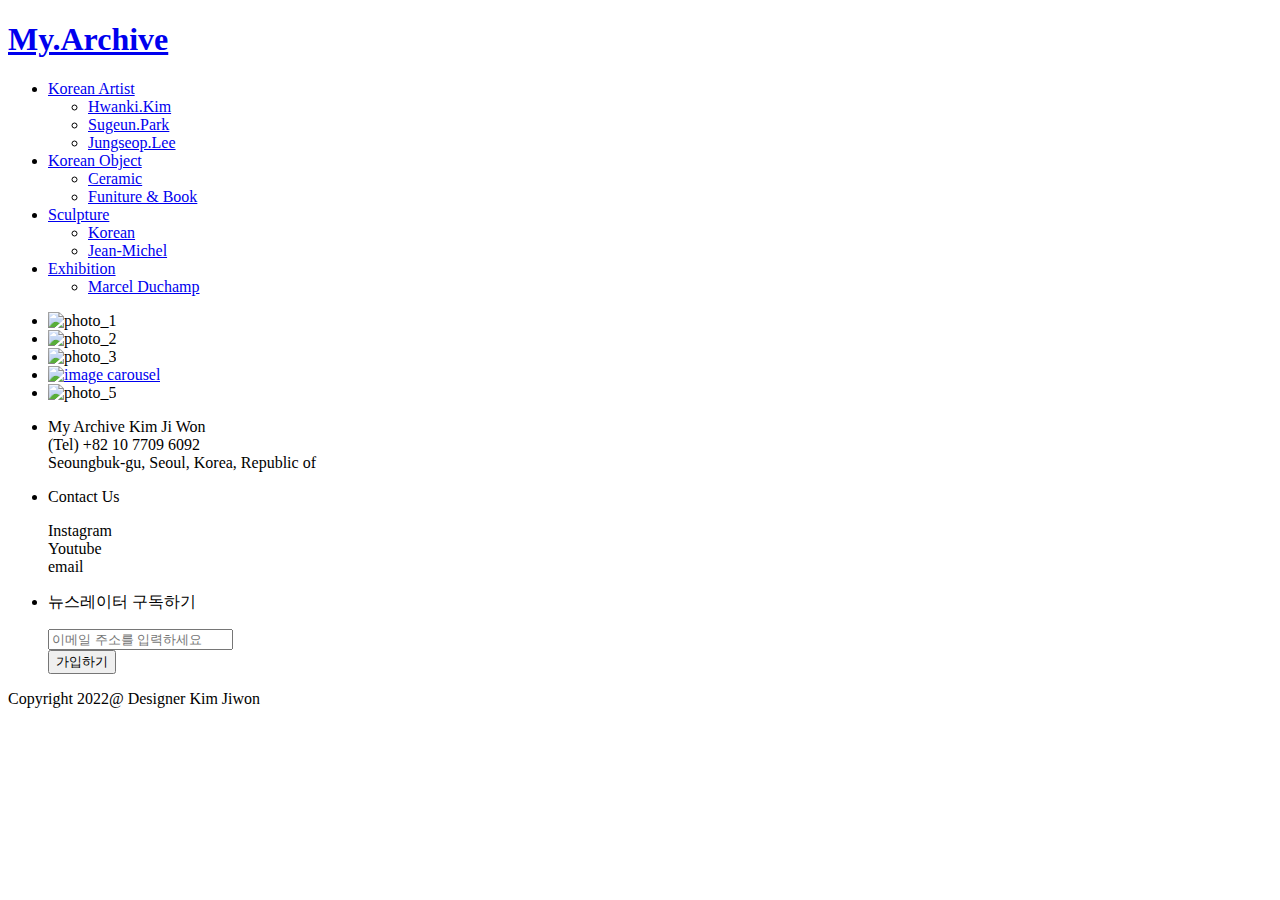
==== index.html @ ae2a8cab "Add files via upload" ====
<!DOCTYPE html>
<html lang="ko">
<head>
    <meta charset="UTF-8">
    <meta http-equiv="X-UA-Compatible" content="IE=edge">
    <meta name="viewport" content="width=device-width, initial-scale=1.0">    
    <link rel="stylesheet" href="css/index.css">
    <link rel="stylesheet" href="css/menubar.css">     
       
    
    <script src="https://ajax.googleapis.com/ajax/libs/jquery/3.1.1/jquery.min.js"></script>
    

    
    <title>MyArchive</title>

	<!-- Start WOWSlider.com HEAD section --> <!-- add to the <head> of your page -->
    <head>
	<link rel="stylesheet" type="text/css" href="engine0/style.css" />	
	<link rel="stylesheet" type="text/css" href="engine0/style.css" />
	</head>
<body>
   <div id="wrap">

    <!-- 메뉴공간 -->
    <header>
        <h1><a href="index.html">My.Archive</a></h1>
    
    <ul id="gnb">
        <!-- ul#gnb>(li>a{meun$})*4 -->
        <li><a href="korea01.html">Korean Artist</a>
            <div class="snb">
                <ul>
                    <li><a href="korea01.html">Hwanki.Kim</a></li>
                    <li><a href="korea02.html">Sugeun.Park</a></li>
                    <li><a href="#">Jungseop.Lee</a></li>
                    
                    
                </ul>
            </div>
        </li>
        <li><a href="object01.html">Korean Object</a>
            <div class="snb">
                <ul>
                    <li><a href="object02.html">Ceramic</a></li>
                    <li><a href="object03.html">Funiture & Book</a></li>
                    
                    
                </ul>
            </div>
        </li>
        <li><a href="sculpture01.html">Sculpture</a>
            <div class="snb">
                <ul>
                    <li><a href="sculpture01.html">Korean</a></li>
                    
                    <li><a href="sculpture02.html">Jean-Michel</a></li>
                    
                    
                </ul>
            </div>
        </li>
        <li><a href="#">Exhibition</a>
            <div class="snb">
                <ul>
                    
                    <li><a href="#">Marcel Duchamp</a></li>
                    
                </ul>
            </div>
        </li>
    </ul>
    <ul id="util">
        
    </ul>
    </header>

    <!-- 메인공간 -->
    
	
	<main class="slider">
	<!-- Start WOWSlider.com BODY section --> <!-- add to the <body> of your page -->
	<div id="wowslider-container0">
	<div class="ws_images"><ul>
		<li><img src="img/photo_1.jpeg" alt="photo_1" title="photo_1" id="wows0_0"/></li>
		<li><img src="img/photo_2.jpeg" alt="photo_2" title="photo_2" id="wows0_1"/></li>
		<li><img src="img/photo_3.jpeg" alt="photo_3" title="photo_3" id="wows0_2"/></li>
		<li><a href="img/photo_4.jpeg"><img src="data0/images/photo_4.jpg" alt="image carousel" title="photo_4" id="wows0_3"/></a></li>
		<li><img src="img/photo_5.jpeg" alt="photo_5" title="photo_5" id="wows0_4"/></li>
	</ul></div>
	
	<!-- <div class="ws_shadow"></div>
	</div>	 -->
	<script type="text/javascript" src="engine0/wowslider.js"></script>
	<script type="text/javascript" src="engine0/script.js"></script>
	<!-- End WOWSlider.com BODY section -->
        
    </main>
    <footer>
        <div>
            <ul id="end">
                <li>
                    <!-- 1번째 공간 -->
                    <p>
                        My Archive Kim Ji Won<br>
                        (Tel) +82 10 7709 6092<br>
                        Seoungbuk-gu, Seoul, Korea, Republic of
                    </p>
                    
                </li>
                <li>
                    <!-- 2번째 공간 -->
                    <p>Contact Us</p>
                    <p>
                        Instagram<br>
                        Youtube<br>
                        email
                    </p>
                </li>
                <li>
                    <!-- 3번째 공간 -->
                    <p>뉴스레이터 구독하기</p>
                    <input type="email" placeholder="이메일 주소를 입력하세요"><br>
                    <button>가입하기</button>
                </li>
            </ul>
        </div>
        <div class="copy"><p>Copyright 2022@ Designer Kim Jiwon</p></div>
    </footer>
   </div>
   <script>
    let gnb = document.querySelectorAll('#gnb>li');
let gnbElement = document.querySelector('#gnb');

for(i=0; i<gnb.length; i++){
    gnb[i].addEventListener('mouseover', function(){
        gnbElement.classList.add('on');
    });
}

let headerElement = document.querySelector('header');

headerElement.addEventListener('mouseout', function(e){
    if(e.target.id=='gnb'){
        gnbElement.classList.remove('on');
    }
});
   </script>
</body>
</html>
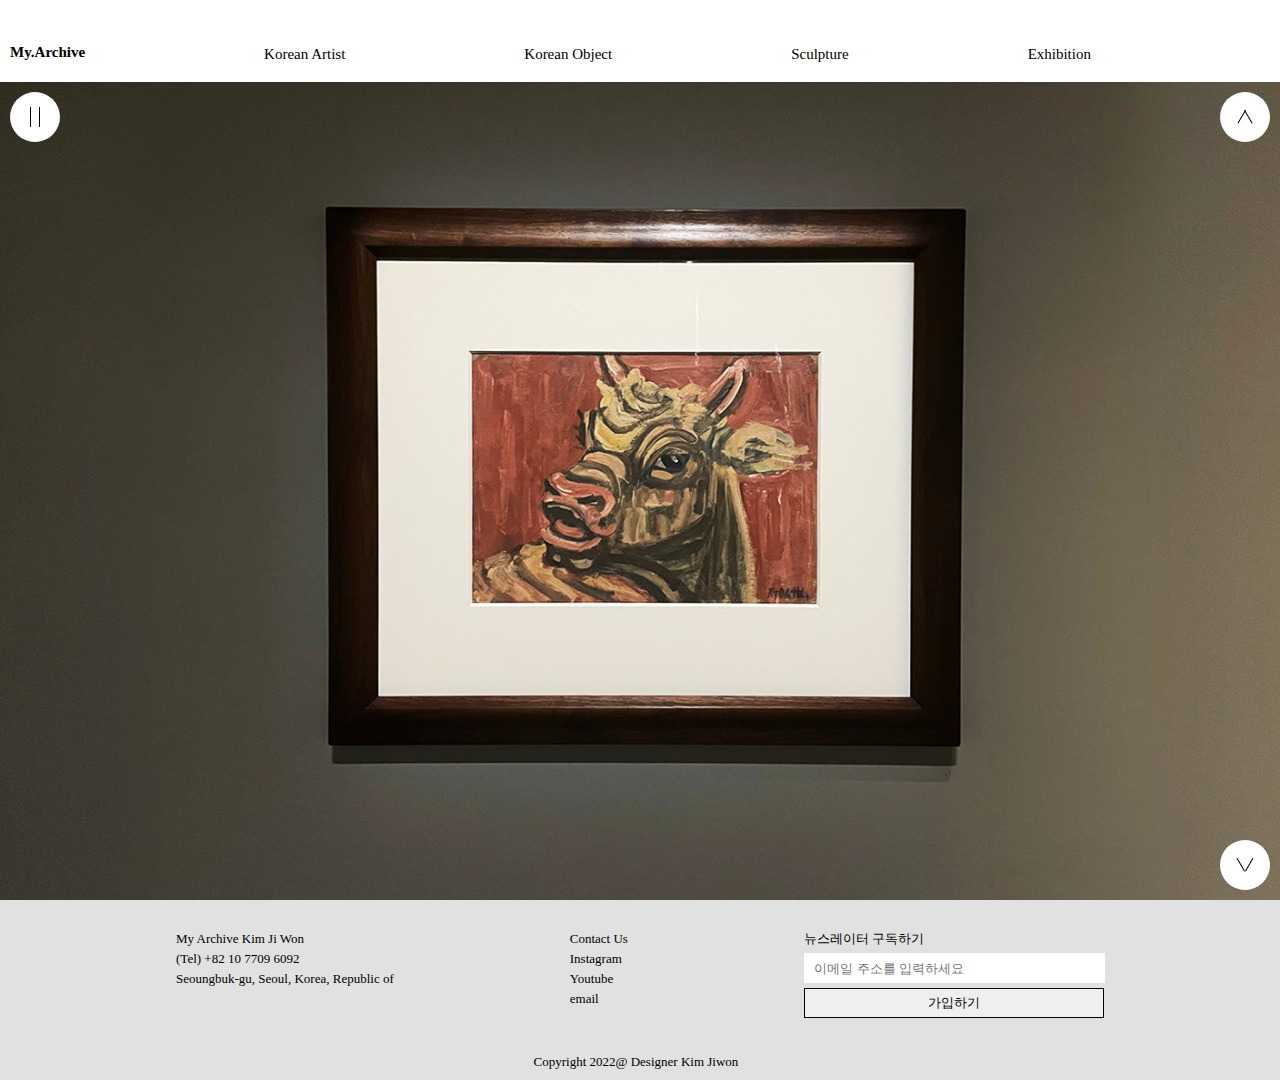
==== commit 0aa8cd2f: "Update index.html" ====
--- a/index.html
+++ b/index.html
@@ -5,7 +5,8 @@
     <meta http-equiv="X-UA-Compatible" content="IE=edge">
     <meta name="viewport" content="width=device-width, initial-scale=1.0">    
     <link rel="stylesheet" href="css/index.css">
-    <link rel="stylesheet" href="css/menubar.css">     
+    <link rel="stylesheet" href="css/menubar.css">  
+   <link rel="icon" href="img/fav.png" type="image/x-icon">
        
     
     <script src="https://ajax.googleapis.com/ajax/libs/jquery/3.1.1/jquery.min.js"></script>
@@ -147,4 +148,4 @@
 });
    </script>
 </body>
-</html>+</html>
--- a/css/index.css
+++ b/css/index.css
@@ -0,0 +1,63 @@
+main {
+    margin-top: 82px;
+}
+#wrap {
+    width: 100%;
+
+}
+footer{
+    background: #e1e1e1;
+    height: 180px;
+    clear: both;
+    position: relative;
+    color: black;
+}
+footer #end {
+    width: 100%;
+    display: flex;    
+    justify-content: space-evenly;    
+    align-items: center;   
+}
+footer li:nth-child(1){
+    
+    line-height: 20px;
+}
+
+footer li:nth-child(2){
+    
+    margin-top: 20px ;
+    line-height: 20px;
+}
+
+footer li:nth-child(3){    
+    margin-top: 30px ;
+}
+footer .copy{
+    position: absolute;
+    bottom: 0;
+    background: #e1e1e1;
+    padding: 10px;
+    width: 97.8%;
+}
+footer .copy p{
+    text-align: center;
+    color: black;
+    font-size: small;
+}
+input{
+    width: 97%;
+    height: 30px;    
+    border: none;
+    margin-top: 5px;
+    padding-left: 10px;
+}
+button{
+    width: 300px;
+    height: 30px;    
+    border: 1px solid black;    
+    margin-top: 5px;
+}
+footer li p{
+    font-size: small;
+    font-weight: 100;
+}--- a/css/menubar.css
+++ b/css/menubar.css
@@ -0,0 +1,113 @@
+* {
+    margin: 0;
+    padding: 0;
+}
+
+ul {
+    list-style: none;
+    font-size: 18px;
+    font-family: "MagdaCleanMonoWeb-BoldW03";
+    
+}
+a {
+    text-decoration: none;
+    color: black;
+    /* font-family: "MagdaCleanMonoWeb-BoldW03"; */
+    font-family: "MagdaCleanMonoWebW03-Rg";
+    
+        
+}
+header {
+    width: 100%;
+    position: fixed;
+    left: 0;
+    top: 0;
+    padding: 0 10px;    
+    background: white;
+    display: flex;
+    justify-content: space-between;    
+    box-sizing: border-box;
+    z-index: 9000;  
+}
+header h1{
+    padding: 35px 0 15px 0;
+    font-size: 25px;    
+}
+header #gnb {
+    width: 50%;
+    display: flex;
+    margin-top: 30px;
+    justify-content: space-evenly;    
+    align-items: center;    
+}
+#gnb a:hover {
+    border-bottom: 1px solid black;    
+}
+
+header > #gnb::before {    
+    content: "";
+    width: 100%;
+    position: absolute;
+    top: 85px;
+    left: 0;    
+    background: white;    
+    display: block;
+    height: 150px;
+    margin-top: -3px;    
+}
+header > #gnb::before {
+    display: none;
+}
+header > #gnb.on::before {
+    display: block;
+}
+
+header > #gnb > li .snb {
+    position: absolute;
+    top: 90px;
+    display: none; 
+}
+
+header > #gnb.on >li .snb {
+    display: block;
+}
+header > #gnb > li > .snb > ul > li+li {
+    margin-top: 10px;    
+}
+#util {
+    padding: 20px 0;
+}
+p {
+    text-align: justify;
+}
+
+
+/* 가로가 1440px 이하면 세로형으로 지정 */
+@media screen and (max-width: 1440px){
+    header #gnb {
+        width: 100%;
+        display: flex;
+        margin-top: 30px;
+        font-size: 15px;
+        justify-content: space-evenly;    
+        align-items: center;    
+    }
+    
+    header a {
+        font-size: 15px;
+    }
+    header h1{
+        padding: 35px 0 15px 0;
+        font-size: 25px;   
+    }
+    
+}
+@media screen and (max-width: 768px) {
+    header #gnb {
+        display: none;
+    }
+    header h1{
+        padding: 35px 0 15px 0;
+        font-size: 25px;    
+    }
+}--- a/engine0/style.css
+++ b/engine0/style.css
@@ -0,0 +1,580 @@
+/*
+ *	generated by WOW Slider 9.0
+ *	template Zippy
+ */
+@import url(https://fonts.googleapis.com/css?family=Khula&subset=latin,devanagari,latin-ext);
+#wowslider-container0 { 
+	display: block;
+	zoom: 1; 
+	position: relative;
+	width: 100%;
+	max-width: 100%;
+	max-height:none;
+	margin:0px auto 0px;
+	z-index:90;
+	text-align:left; /* reset align=center */
+	font-size: 10px;
+	text-shadow: none; /* fix some user styles */
+
+	/* reset box-sizing (to boostrap friendly) */
+	-webkit-box-sizing: content-box;
+	-moz-box-sizing: content-box;
+	box-sizing: content-box; 
+}
+* html #wowslider-container0{ width:1280px }
+#wowslider-container0 .ws_images ul{
+	position:relative;
+	width: 10000%; 
+	height:100%;
+	left:0;
+	list-style:none;
+	margin:0;
+	padding:0;
+	border-spacing:0;
+	overflow: visible;
+	/*table-layout:fixed;*/
+}
+#wowslider-container0 .ws_images ul li{
+	position: relative;
+	width:1%;
+	height:100%;
+	line-height:0; /*opera*/
+	overflow: hidden;
+	float:left;
+	/*font-size:0;*/
+	padding:0 0 0 0 !important;
+	margin:0 0 0 0 !important;
+}
+
+#wowslider-container0 .ws_images{
+	position: relative;
+	left:0;
+	top:0;
+	height:100%;
+	max-height:none;
+	max-width: 100%;
+	vertical-align: top;
+	border:none;
+	overflow: hidden;
+}
+#wowslider-container0 .ws_images ul a{
+	width:100%;
+	height:100%;
+	max-height:none;
+	display:block;
+	color:transparent;
+}
+#wowslider-container0 img{
+	max-width: none !important;
+}
+#wowslider-container0 .ws_images .ws_list img,
+#wowslider-container0 .ws_images > div > img{
+	width:100%;
+	border:none 0;
+	max-width: none;
+	padding:0;
+	margin:0;
+}
+#wowslider-container0 .ws_images > div > img {
+	max-height:none;
+}
+
+#wowslider-container0 .ws_images iframe {
+	position: absolute;
+	z-index: -1;
+}
+
+#wowslider-container0 .ws-title > div {
+	display: inline-block !important;
+}
+
+#wowslider-container0 a{ 
+	text-decoration: none; 
+	outline: none; 
+	border: none; 
+}
+
+#wowslider-container0  .ws_bullets { 
+	float: left;
+	position:absolute;
+	z-index:70;
+}
+#wowslider-container0  .ws_bullets div{
+	position:relative;
+	float:left;
+	font-size: 0px;
+}
+/* compatibility with Joomla styles */
+#wowslider-container0  .ws_bullets a {
+	line-height: 0;
+}
+
+#wowslider-container0  .ws_script{
+	display:none;
+}
+#wowslider-container0 sound, 
+#wowslider-container0 object{
+	position:absolute;
+}
+
+/* prevent some of users reset styles */
+#wowslider-container0 .ws_effect {
+	position: static;
+	width: 100%;
+	height: 100%;
+}
+
+#wowslider-container0 .ws_photoItem {
+	border: 2em solid #fff;
+	margin-left: -2em;
+	margin-top: -2em;
+}
+#wowslider-container0 .ws_cube_side {
+	background: #A6A5A9;
+}
+
+
+#wowslider-container0.ws_gestures {
+	cursor: -webkit-grab;
+	cursor: -moz-grab;
+	cursor: url("[data-uri]"), move;
+}
+#wowslider-container0.ws_gestures.ws_grabbing {
+	cursor: -webkit-grabbing;
+	cursor: -moz-grabbing;
+	cursor: url("[data-uri]"), move;
+}
+
+/* hide controls when video start play */
+#wowslider-container0.ws_video_playing .ws_bullets,
+#wowslider-container0.ws_video_playing .ws_fullscreen,
+#wowslider-container0.ws_video_playing .ws_next,
+#wowslider-container0.ws_video_playing .ws_prev {
+	display: none;
+}
+
+
+/* youtube/vimeo buttons */
+#wowslider-container0 .ws_video_btn {
+	position: absolute;
+	display: none;
+	cursor: pointer;
+	top: 0;
+	left: 0;
+	width: 100%;
+	height: 100%;
+	z-index: 55;
+}
+#wowslider-container0 .ws_video_btn.ws_youtube,
+#wowslider-container0 .ws_video_btn.ws_vimeo {
+	display: block;
+}
+#wowslider-container0 .ws_video_btn div {
+	position: absolute;
+	background-image: url(./playvideo.png);
+	background-size: 200%;
+	top: 50%;
+	left: 50%;
+	width: 7em;
+	height: 5em;
+	margin-left: -3.5em;
+	margin-top: -2.5em;
+}
+#wowslider-container0 .ws_video_btn.ws_youtube div {
+	background-position: 0 0;
+}
+#wowslider-container0 .ws_video_btn.ws_youtube:hover div {
+	background-position: 100% 0;
+}
+#wowslider-container0 .ws_video_btn.ws_vimeo div {
+	background-position: 0 100%;
+}
+#wowslider-container0 .ws_video_btn.ws_vimeo:hover div {
+	background-position: 100% 100%;
+}
+
+#wowslider-container0 .ws_playpause.ws_hide {
+	display: none !important;
+}
+#wowslider-container0  .ws_bullets { 
+	padding: 3px;
+  max-width: 40%;
+}
+#wowslider-container0 .ws_bullets a { 
+	position:relative;
+	display: inline-block;
+	margin: 4px 2px;
+	padding: 4px;
+	width: 0;
+	border-radius: 50%;
+	background-color: #fff;
+}
+#wowslider-container0 .ws_bullets a.ws_selbull:after,
+#wowslider-container0 .ws_bullets a.ws_overbull:after{
+	position: absolute;
+	content:'';
+	top: 50%;
+	left: 50%;
+	width: 2px;
+	height: 2px;
+	margin-left: -1px;
+	margin-top: -1px;
+	background-color: #000;
+	
+	border-radius: 50%;
+}
+
+
+
+
+/* arrows */
+#wowslider-container0 a.ws_next, #wowslider-container0 a.ws_prev {
+	position:absolute;
+	z-index:60;
+	color: #000;
+	background-color: #fff;
+	overflow: hidden;
+	width: 5em;
+	height: 5em;
+	right: 1em;
+	border-radius: 50%;
+	
+	-webkit-transition: all .4s ease;
+  	transition: all .4s ease;
+}
+#wowslider-container0 a.ws_next {
+	bottom: 1em;
+}
+#wowslider-container0 a.ws_prev {
+	top: 1em;
+}
+
+#wowslider-container0 a.ws_prev > span,
+#wowslider-container0 a.ws_next > span {
+  display: block;
+  position: absolute;
+  top: 0; left: 0; right: 0; bottom: 0;
+  -webkit-transition: -webkit-transform 300ms ease-in-out;
+  transition: -webkit-transform 300ms ease-in-out, transform 300ms ease-in-out;
+}
+#wowslider-container0 a.ws_prev:hover > span {
+  -webkit-transform: translateY(2px);
+  -ms-transform: translateY(2px);
+  transform: translateY(2px);
+}
+#wowslider-container0 a.ws_next:hover > span {
+  -webkit-transform: translateY(-2px);
+  -ms-transform: translateY(-2px);
+  transform: translateY(-2px);
+}
+
+
+/* prev */
+#wowslider-container0 a.ws_prev > span i,
+#wowslider-container0 a.ws_prev > span b {
+  position: absolute;
+  left: 2.5em;
+  top: 1.8em;
+  width: 1.5em;
+  height: 1px;
+  background: #000;
+
+  -webkit-transition: -webkit-transform 300ms ease-in-out;
+  transition: -webkit-transform 300ms ease-in-out, transform 300ms ease-in-out;
+}
+#wowslider-container0 a.ws_prev > span i {
+  -webkit-transform: rotate(60deg);
+  -ms-transform: rotate(60deg);
+  transform: rotate(60deg);
+
+  -webkit-transform-origin: 0 0;
+  -ms-transform-origin: 0 0;
+  transform-origin: 0 0;
+}
+#wowslider-container0 a.ws_prev:hover > span i {
+  -webkit-transform: rotate(25deg);
+  -ms-transform: rotate(25deg);
+  transform: rotate(25deg);
+}
+#wowslider-container0 a.ws_prev > span b {
+  -webkit-transform: rotate(-60deg);
+  -ms-transform: rotate(-60deg);
+  transform: rotate(-60deg);
+
+  -webkit-transform-origin: 100% 0;
+  -ms-transform-origin: 100% 0;
+  transform-origin: 100% 0;
+}
+#wowslider-container0 a.ws_prev:hover > span b {
+  -webkit-transform: rotate(-25deg);
+  -ms-transform: rotate(-25deg);
+  transform: rotate(-25deg);
+}
+
+
+
+/* next */
+#wowslider-container0 a.ws_next > span i,
+#wowslider-container0 a.ws_next > span b {
+  position: absolute;
+  bottom: 1.8em;
+  left: 2.5em;
+  width: 1.5em;
+  height: 1px;
+  background: #000;
+  -webkit-transition: -webkit-transform 300ms ease-in-out;
+  transition: -webkit-transform 300ms ease-in-out, transform 300ms ease-in-out;
+}
+#wowslider-container0 a.ws_next > span i {
+  -webkit-transform: rotate(-60deg);
+  -ms-transform: rotate(-60deg);
+  transform: rotate(-60deg);
+
+  -webkit-transform-origin: 0 0;
+  -ms-transform-origin: 0 0;
+  transform-origin: 0 0;
+}
+#wowslider-container0 a.ws_next:hover > span i {
+  -webkit-transform: rotate(-25deg);
+  -ms-transform: rotate(-25deg);
+  transform: rotate(-25deg);
+}
+#wowslider-container0 a.ws_next > span b {
+  -webkit-transform: rotate(60deg);
+  -ms-transform: rotate(60deg);
+  transform: rotate(60deg);
+
+  -webkit-transform-origin: 100% 0;
+  -ms-transform-origin: 100% 0;
+  transform-origin: 100% 0;
+}
+#wowslider-container0 a.ws_next:hover > span b {
+  -webkit-transform: rotate(25deg);
+  -ms-transform: rotate(25deg);
+  transform: rotate(25deg);
+}
+#wowslider-container0 a.ws_prev > span b,
+#wowslider-container0 a.ws_next > span b {
+  margin-left: -1.5em;
+}
+
+
+
+
+
+
+
+
+
+
+
+
+
+/*playpause*/
+#wowslider-container0 .ws_playpause {
+	position:absolute;
+	top: 1em;
+	left: 1em;
+	background-color: #fff;
+	z-index: 59;
+	text-decoration: none;
+	width: 5em;
+	height: 5em;
+	border-radius: 50%;
+	overflow: hidden;
+}
+#wowslider-container0 .ws_playpause:after{
+	display: block;
+	text-align: center;
+}
+
+#wowslider-container0 .ws_playpause > span {
+  display: block;
+  position: absolute;
+  top: 0; left: 0; right: 0; bottom: 0;
+  -webkit-transition: -webkit-transform 300ms ease-in-out;
+  transition: -webkit-transform 300ms ease-in-out, transform 300ms ease-in-out;
+}
+
+
+
+
+/* pause */
+#wowslider-container0 .ws_pause span i,
+#wowslider-container0 .ws_pause span b {
+  position: absolute;
+  top: 1.5em;
+  width: 1px;
+  height: 2em;
+  background: #000;
+
+  -webkit-transition: -webkit-transform 300ms ease-in-out;
+  transition: -webkit-transform 300ms ease-in-out, transform 300ms ease-in-out;
+}
+#wowslider-container0 .ws_pause span i {
+  left: 2.2em;
+}
+#wowslider-container0 .ws_pause span b {
+  right: 2.2em;
+}
+
+#wowslider-container0 .ws_pause span i {
+  -webkit-transform: translateX(-2px);
+  -ms-transform: translateX(-2px);
+  transform: translateX(-2px);
+}
+#wowslider-container0 .ws_pause span b {
+  -webkit-transform: translateX(2px);
+  -ms-transform: translateX(2px);
+  transform: translateX(2px);
+}
+
+
+
+/* play */
+#wowslider-container0 .ws_play span:after {
+  content: '';
+  position: absolute;
+  top: 1.6em;
+  left: 2.1em;
+  width: 1px;
+  height: 1.9em;
+  background: #000;
+}
+#wowslider-container0 .ws_play span i,
+#wowslider-container0 .ws_play span b {
+  position: absolute;
+  top: 2.5em;
+  left: 1.8em;
+  width: 1.5em;
+  height: 1px;
+  background: #000;
+}
+#wowslider-container0 .ws_play span i {
+  -webkit-transform: rotate(-40deg);
+  -ms-transform: rotate(-40deg);
+  transform: rotate(-40deg);
+
+  -webkit-transform-origin: 100% 0;
+  -ms-transform-origin: 100% 0;
+  transform-origin: 100% 0;
+}
+
+#wowslider-container0 .ws_play span b {
+  -webkit-transform: rotate(40deg);
+  -ms-transform: rotate(40deg);
+  transform: rotate(40deg);
+
+  -webkit-transform-origin: 100% 0;
+  -ms-transform-origin: 100% 0;
+  transform-origin: 100% 0;
+}/* bottom center */
+#wowslider-container0  .ws_bullets {
+	bottom:4px;
+	left: auto;
+	right: 7em;
+}
+#wowslider-container0 .ws_bulframe span{
+	visibility: visible;
+	opacity: 1;
+	position: absolute;
+	width: 0; 
+	height: 0; 
+	border-left: 7px solid transparent;
+	border-right: 7px solid transparent;
+	border-top: 7px solid #fff;
+
+	bottom:-8px;
+	margin-left:-7px;
+	left:43px;
+}#wowslider-container0 .ws-title{
+	position: absolute;	
+	font: 1.4em 'Khula',sans-serif;
+	margin-right:10em;
+	z-index: 50;
+    color: #FFFFFF;
+	left: 0.7em;
+	bottom: 0.7em;
+	background: none;
+	padding: 1em;
+	top: auto;
+	opacity: 1;
+	max-width: 40%;
+}
+#wowslider-container0 .ws-title div,#wowslider-container0 .ws-title span{
+	display:none;
+	padding: 0.5em;
+	text-transform: uppercase;
+	background-color:#fff;
+	color:#000;
+}
+#wowslider-container0 .ws-title div{
+	display:none;
+	margin-top:0.5em;
+	font-size: 1.1em;
+	padding: 0.7em;
+	line-height: 1.15em;
+	
+	border-radius: 0.3em;
+}
+#wowslider-container0 .ws-title span{
+	font-size: 1.2em;
+	border-radius: 0.3em;
+}#wowslider-container0 .ws_images > ul{
+	animation: wsBasic 20s infinite;
+	-moz-animation: wsBasic 20s infinite;
+	-webkit-animation: wsBasic 20s infinite;
+}
+@keyframes wsBasic{0%{left:-0%} 10%{left:-0%} 20%{left:-100%} 30%{left:-100%} 40%{left:-200%} 50%{left:-200%} 60%{left:-300%} 70%{left:-300%} 80%{left:-400%} 90%{left:-400%} }
+@-moz-keyframes wsBasic{0%{left:-0%} 10%{left:-0%} 20%{left:-100%} 30%{left:-100%} 40%{left:-200%} 50%{left:-200%} 60%{left:-300%} 70%{left:-300%} 80%{left:-400%} 90%{left:-400%} }
+@-webkit-keyframes wsBasic{0%{left:-0%} 10%{left:-0%} 20%{left:-100%} 30%{left:-100%} 40%{left:-200%} 50%{left:-200%} 60%{left:-300%} 70%{left:-300%} 80%{left:-400%} 90%{left:-400%} }
+
+#wowslider-container0 .ws_bullets  a img{
+	text-indent:0;
+	display:none;
+	bottom:5px;
+	left:-43px;
+	visibility:hidden;
+	position:absolute;
+    border: 1px solid #fff;
+	max-width:none;
+}
+#wowslider-container0 .ws_bullets a:hover img{
+	visibility:visible;
+}
+
+#wowslider-container0 .ws_bulframe div div{
+	height:48px;
+	overflow:visible;
+	position:relative;
+}
+#wowslider-container0 .ws_bulframe div {
+	left:0;
+	overflow:hidden;
+	position:relative;
+	width:85px;
+	background-color:#fff;
+}
+#wowslider-container0  .ws_bullets .ws_bulframe{
+	display:none;
+	bottom:20px;
+	overflow:visible;
+	position:absolute;
+	cursor:pointer;
+    border: 3px solid #fff;
+}#wowslider-container0 .ws_bulframe div div{
+	height: auto;
+}
+
+@media all and (max-width:760px) {
+	#wowslider-container0 .ws_fullscreen {
+		display: block;
+	}
+}
+@media all and (max-width:400px){
+	#wowslider-container0 .ws_controls,
+	#wowslider-container0 .ws_bullets,
+	#wowslider-container0 .ws_thumbs{
+		display: none
+	}
+}--- a/engine0/style.css
+++ b/engine0/style.css
@@ -0,0 +1,580 @@
+/*
+ *	generated by WOW Slider 9.0
+ *	template Zippy
+ */
+@import url(https://fonts.googleapis.com/css?family=Khula&subset=latin,devanagari,latin-ext);
+#wowslider-container0 { 
+	display: block;
+	zoom: 1; 
+	position: relative;
+	width: 100%;
+	max-width: 100%;
+	max-height:none;
+	margin:0px auto 0px;
+	z-index:90;
+	text-align:left; /* reset align=center */
+	font-size: 10px;
+	text-shadow: none; /* fix some user styles */
+
+	/* reset box-sizing (to boostrap friendly) */
+	-webkit-box-sizing: content-box;
+	-moz-box-sizing: content-box;
+	box-sizing: content-box; 
+}
+* html #wowslider-container0{ width:1280px }
+#wowslider-container0 .ws_images ul{
+	position:relative;
+	width: 10000%; 
+	height:100%;
+	left:0;
+	list-style:none;
+	margin:0;
+	padding:0;
+	border-spacing:0;
+	overflow: visible;
+	/*table-layout:fixed;*/
+}
+#wowslider-container0 .ws_images ul li{
+	position: relative;
+	width:1%;
+	height:100%;
+	line-height:0; /*opera*/
+	overflow: hidden;
+	float:left;
+	/*font-size:0;*/
+	padding:0 0 0 0 !important;
+	margin:0 0 0 0 !important;
+}
+
+#wowslider-container0 .ws_images{
+	position: relative;
+	left:0;
+	top:0;
+	height:100%;
+	max-height:none;
+	max-width: 100%;
+	vertical-align: top;
+	border:none;
+	overflow: hidden;
+}
+#wowslider-container0 .ws_images ul a{
+	width:100%;
+	height:100%;
+	max-height:none;
+	display:block;
+	color:transparent;
+}
+#wowslider-container0 img{
+	max-width: none !important;
+}
+#wowslider-container0 .ws_images .ws_list img,
+#wowslider-container0 .ws_images > div > img{
+	width:100%;
+	border:none 0;
+	max-width: none;
+	padding:0;
+	margin:0;
+}
+#wowslider-container0 .ws_images > div > img {
+	max-height:none;
+}
+
+#wowslider-container0 .ws_images iframe {
+	position: absolute;
+	z-index: -1;
+}
+
+#wowslider-container0 .ws-title > div {
+	display: inline-block !important;
+}
+
+#wowslider-container0 a{ 
+	text-decoration: none; 
+	outline: none; 
+	border: none; 
+}
+
+#wowslider-container0  .ws_bullets { 
+	float: left;
+	position:absolute;
+	z-index:70;
+}
+#wowslider-container0  .ws_bullets div{
+	position:relative;
+	float:left;
+	font-size: 0px;
+}
+/* compatibility with Joomla styles */
+#wowslider-container0  .ws_bullets a {
+	line-height: 0;
+}
+
+#wowslider-container0  .ws_script{
+	display:none;
+}
+#wowslider-container0 sound, 
+#wowslider-container0 object{
+	position:absolute;
+}
+
+/* prevent some of users reset styles */
+#wowslider-container0 .ws_effect {
+	position: static;
+	width: 100%;
+	height: 100%;
+}
+
+#wowslider-container0 .ws_photoItem {
+	border: 2em solid #fff;
+	margin-left: -2em;
+	margin-top: -2em;
+}
+#wowslider-container0 .ws_cube_side {
+	background: #A6A5A9;
+}
+
+
+#wowslider-container0.ws_gestures {
+	cursor: -webkit-grab;
+	cursor: -moz-grab;
+	cursor: url("[data-uri]"), move;
+}
+#wowslider-container0.ws_gestures.ws_grabbing {
+	cursor: -webkit-grabbing;
+	cursor: -moz-grabbing;
+	cursor: url("[data-uri]"), move;
+}
+
+/* hide controls when video start play */
+#wowslider-container0.ws_video_playing .ws_bullets,
+#wowslider-container0.ws_video_playing .ws_fullscreen,
+#wowslider-container0.ws_video_playing .ws_next,
+#wowslider-container0.ws_video_playing .ws_prev {
+	display: none;
+}
+
+
+/* youtube/vimeo buttons */
+#wowslider-container0 .ws_video_btn {
+	position: absolute;
+	display: none;
+	cursor: pointer;
+	top: 0;
+	left: 0;
+	width: 100%;
+	height: 100%;
+	z-index: 55;
+}
+#wowslider-container0 .ws_video_btn.ws_youtube,
+#wowslider-container0 .ws_video_btn.ws_vimeo {
+	display: block;
+}
+#wowslider-container0 .ws_video_btn div {
+	position: absolute;
+	background-image: url(./playvideo.png);
+	background-size: 200%;
+	top: 50%;
+	left: 50%;
+	width: 7em;
+	height: 5em;
+	margin-left: -3.5em;
+	margin-top: -2.5em;
+}
+#wowslider-container0 .ws_video_btn.ws_youtube div {
+	background-position: 0 0;
+}
+#wowslider-container0 .ws_video_btn.ws_youtube:hover div {
+	background-position: 100% 0;
+}
+#wowslider-container0 .ws_video_btn.ws_vimeo div {
+	background-position: 0 100%;
+}
+#wowslider-container0 .ws_video_btn.ws_vimeo:hover div {
+	background-position: 100% 100%;
+}
+
+#wowslider-container0 .ws_playpause.ws_hide {
+	display: none !important;
+}
+#wowslider-container0  .ws_bullets { 
+	padding: 3px;
+  max-width: 40%;
+}
+#wowslider-container0 .ws_bullets a { 
+	position:relative;
+	display: inline-block;
+	margin: 4px 2px;
+	padding: 4px;
+	width: 0;
+	border-radius: 50%;
+	background-color: #fff;
+}
+#wowslider-container0 .ws_bullets a.ws_selbull:after,
+#wowslider-container0 .ws_bullets a.ws_overbull:after{
+	position: absolute;
+	content:'';
+	top: 50%;
+	left: 50%;
+	width: 2px;
+	height: 2px;
+	margin-left: -1px;
+	margin-top: -1px;
+	background-color: #000;
+	
+	border-radius: 50%;
+}
+
+
+
+
+/* arrows */
+#wowslider-container0 a.ws_next, #wowslider-container0 a.ws_prev {
+	position:absolute;
+	z-index:60;
+	color: #000;
+	background-color: #fff;
+	overflow: hidden;
+	width: 5em;
+	height: 5em;
+	right: 1em;
+	border-radius: 50%;
+	
+	-webkit-transition: all .4s ease;
+  	transition: all .4s ease;
+}
+#wowslider-container0 a.ws_next {
+	bottom: 1em;
+}
+#wowslider-container0 a.ws_prev {
+	top: 1em;
+}
+
+#wowslider-container0 a.ws_prev > span,
+#wowslider-container0 a.ws_next > span {
+  display: block;
+  position: absolute;
+  top: 0; left: 0; right: 0; bottom: 0;
+  -webkit-transition: -webkit-transform 300ms ease-in-out;
+  transition: -webkit-transform 300ms ease-in-out, transform 300ms ease-in-out;
+}
+#wowslider-container0 a.ws_prev:hover > span {
+  -webkit-transform: translateY(2px);
+  -ms-transform: translateY(2px);
+  transform: translateY(2px);
+}
+#wowslider-container0 a.ws_next:hover > span {
+  -webkit-transform: translateY(-2px);
+  -ms-transform: translateY(-2px);
+  transform: translateY(-2px);
+}
+
+
+/* prev */
+#wowslider-container0 a.ws_prev > span i,
+#wowslider-container0 a.ws_prev > span b {
+  position: absolute;
+  left: 2.5em;
+  top: 1.8em;
+  width: 1.5em;
+  height: 1px;
+  background: #000;
+
+  -webkit-transition: -webkit-transform 300ms ease-in-out;
+  transition: -webkit-transform 300ms ease-in-out, transform 300ms ease-in-out;
+}
+#wowslider-container0 a.ws_prev > span i {
+  -webkit-transform: rotate(60deg);
+  -ms-transform: rotate(60deg);
+  transform: rotate(60deg);
+
+  -webkit-transform-origin: 0 0;
+  -ms-transform-origin: 0 0;
+  transform-origin: 0 0;
+}
+#wowslider-container0 a.ws_prev:hover > span i {
+  -webkit-transform: rotate(25deg);
+  -ms-transform: rotate(25deg);
+  transform: rotate(25deg);
+}
+#wowslider-container0 a.ws_prev > span b {
+  -webkit-transform: rotate(-60deg);
+  -ms-transform: rotate(-60deg);
+  transform: rotate(-60deg);
+
+  -webkit-transform-origin: 100% 0;
+  -ms-transform-origin: 100% 0;
+  transform-origin: 100% 0;
+}
+#wowslider-container0 a.ws_prev:hover > span b {
+  -webkit-transform: rotate(-25deg);
+  -ms-transform: rotate(-25deg);
+  transform: rotate(-25deg);
+}
+
+
+
+/* next */
+#wowslider-container0 a.ws_next > span i,
+#wowslider-container0 a.ws_next > span b {
+  position: absolute;
+  bottom: 1.8em;
+  left: 2.5em;
+  width: 1.5em;
+  height: 1px;
+  background: #000;
+  -webkit-transition: -webkit-transform 300ms ease-in-out;
+  transition: -webkit-transform 300ms ease-in-out, transform 300ms ease-in-out;
+}
+#wowslider-container0 a.ws_next > span i {
+  -webkit-transform: rotate(-60deg);
+  -ms-transform: rotate(-60deg);
+  transform: rotate(-60deg);
+
+  -webkit-transform-origin: 0 0;
+  -ms-transform-origin: 0 0;
+  transform-origin: 0 0;
+}
+#wowslider-container0 a.ws_next:hover > span i {
+  -webkit-transform: rotate(-25deg);
+  -ms-transform: rotate(-25deg);
+  transform: rotate(-25deg);
+}
+#wowslider-container0 a.ws_next > span b {
+  -webkit-transform: rotate(60deg);
+  -ms-transform: rotate(60deg);
+  transform: rotate(60deg);
+
+  -webkit-transform-origin: 100% 0;
+  -ms-transform-origin: 100% 0;
+  transform-origin: 100% 0;
+}
+#wowslider-container0 a.ws_next:hover > span b {
+  -webkit-transform: rotate(25deg);
+  -ms-transform: rotate(25deg);
+  transform: rotate(25deg);
+}
+#wowslider-container0 a.ws_prev > span b,
+#wowslider-container0 a.ws_next > span b {
+  margin-left: -1.5em;
+}
+
+
+
+
+
+
+
+
+
+
+
+
+
+/*playpause*/
+#wowslider-container0 .ws_playpause {
+	position:absolute;
+	top: 1em;
+	left: 1em;
+	background-color: #fff;
+	z-index: 59;
+	text-decoration: none;
+	width: 5em;
+	height: 5em;
+	border-radius: 50%;
+	overflow: hidden;
+}
+#wowslider-container0 .ws_playpause:after{
+	display: block;
+	text-align: center;
+}
+
+#wowslider-container0 .ws_playpause > span {
+  display: block;
+  position: absolute;
+  top: 0; left: 0; right: 0; bottom: 0;
+  -webkit-transition: -webkit-transform 300ms ease-in-out;
+  transition: -webkit-transform 300ms ease-in-out, transform 300ms ease-in-out;
+}
+
+
+
+
+/* pause */
+#wowslider-container0 .ws_pause span i,
+#wowslider-container0 .ws_pause span b {
+  position: absolute;
+  top: 1.5em;
+  width: 1px;
+  height: 2em;
+  background: #000;
+
+  -webkit-transition: -webkit-transform 300ms ease-in-out;
+  transition: -webkit-transform 300ms ease-in-out, transform 300ms ease-in-out;
+}
+#wowslider-container0 .ws_pause span i {
+  left: 2.2em;
+}
+#wowslider-container0 .ws_pause span b {
+  right: 2.2em;
+}
+
+#wowslider-container0 .ws_pause span i {
+  -webkit-transform: translateX(-2px);
+  -ms-transform: translateX(-2px);
+  transform: translateX(-2px);
+}
+#wowslider-container0 .ws_pause span b {
+  -webkit-transform: translateX(2px);
+  -ms-transform: translateX(2px);
+  transform: translateX(2px);
+}
+
+
+
+/* play */
+#wowslider-container0 .ws_play span:after {
+  content: '';
+  position: absolute;
+  top: 1.6em;
+  left: 2.1em;
+  width: 1px;
+  height: 1.9em;
+  background: #000;
+}
+#wowslider-container0 .ws_play span i,
+#wowslider-container0 .ws_play span b {
+  position: absolute;
+  top: 2.5em;
+  left: 1.8em;
+  width: 1.5em;
+  height: 1px;
+  background: #000;
+}
+#wowslider-container0 .ws_play span i {
+  -webkit-transform: rotate(-40deg);
+  -ms-transform: rotate(-40deg);
+  transform: rotate(-40deg);
+
+  -webkit-transform-origin: 100% 0;
+  -ms-transform-origin: 100% 0;
+  transform-origin: 100% 0;
+}
+
+#wowslider-container0 .ws_play span b {
+  -webkit-transform: rotate(40deg);
+  -ms-transform: rotate(40deg);
+  transform: rotate(40deg);
+
+  -webkit-transform-origin: 100% 0;
+  -ms-transform-origin: 100% 0;
+  transform-origin: 100% 0;
+}/* bottom center */
+#wowslider-container0  .ws_bullets {
+	bottom:4px;
+	left: auto;
+	right: 7em;
+}
+#wowslider-container0 .ws_bulframe span{
+	visibility: visible;
+	opacity: 1;
+	position: absolute;
+	width: 0; 
+	height: 0; 
+	border-left: 7px solid transparent;
+	border-right: 7px solid transparent;
+	border-top: 7px solid #fff;
+
+	bottom:-8px;
+	margin-left:-7px;
+	left:43px;
+}#wowslider-container0 .ws-title{
+	position: absolute;	
+	font: 1.4em 'Khula',sans-serif;
+	margin-right:10em;
+	z-index: 50;
+    color: #FFFFFF;
+	left: 0.7em;
+	bottom: 0.7em;
+	background: none;
+	padding: 1em;
+	top: auto;
+	opacity: 1;
+	max-width: 40%;
+}
+#wowslider-container0 .ws-title div,#wowslider-container0 .ws-title span{
+	display:none;
+	padding: 0.5em;
+	text-transform: uppercase;
+	background-color:#fff;
+	color:#000;
+}
+#wowslider-container0 .ws-title div{
+	display:none;
+	margin-top:0.5em;
+	font-size: 1.1em;
+	padding: 0.7em;
+	line-height: 1.15em;
+	
+	border-radius: 0.3em;
+}
+#wowslider-container0 .ws-title span{
+	font-size: 1.2em;
+	border-radius: 0.3em;
+}#wowslider-container0 .ws_images > ul{
+	animation: wsBasic 20s infinite;
+	-moz-animation: wsBasic 20s infinite;
+	-webkit-animation: wsBasic 20s infinite;
+}
+@keyframes wsBasic{0%{left:-0%} 10%{left:-0%} 20%{left:-100%} 30%{left:-100%} 40%{left:-200%} 50%{left:-200%} 60%{left:-300%} 70%{left:-300%} 80%{left:-400%} 90%{left:-400%} }
+@-moz-keyframes wsBasic{0%{left:-0%} 10%{left:-0%} 20%{left:-100%} 30%{left:-100%} 40%{left:-200%} 50%{left:-200%} 60%{left:-300%} 70%{left:-300%} 80%{left:-400%} 90%{left:-400%} }
+@-webkit-keyframes wsBasic{0%{left:-0%} 10%{left:-0%} 20%{left:-100%} 30%{left:-100%} 40%{left:-200%} 50%{left:-200%} 60%{left:-300%} 70%{left:-300%} 80%{left:-400%} 90%{left:-400%} }
+
+#wowslider-container0 .ws_bullets  a img{
+	text-indent:0;
+	display:none;
+	bottom:5px;
+	left:-43px;
+	visibility:hidden;
+	position:absolute;
+    border: 1px solid #fff;
+	max-width:none;
+}
+#wowslider-container0 .ws_bullets a:hover img{
+	visibility:visible;
+}
+
+#wowslider-container0 .ws_bulframe div div{
+	height:48px;
+	overflow:visible;
+	position:relative;
+}
+#wowslider-container0 .ws_bulframe div {
+	left:0;
+	overflow:hidden;
+	position:relative;
+	width:85px;
+	background-color:#fff;
+}
+#wowslider-container0  .ws_bullets .ws_bulframe{
+	display:none;
+	bottom:20px;
+	overflow:visible;
+	position:absolute;
+	cursor:pointer;
+    border: 3px solid #fff;
+}#wowslider-container0 .ws_bulframe div div{
+	height: auto;
+}
+
+@media all and (max-width:760px) {
+	#wowslider-container0 .ws_fullscreen {
+		display: block;
+	}
+}
+@media all and (max-width:400px){
+	#wowslider-container0 .ws_controls,
+	#wowslider-container0 .ws_bullets,
+	#wowslider-container0 .ws_thumbs{
+		display: none
+	}
+}